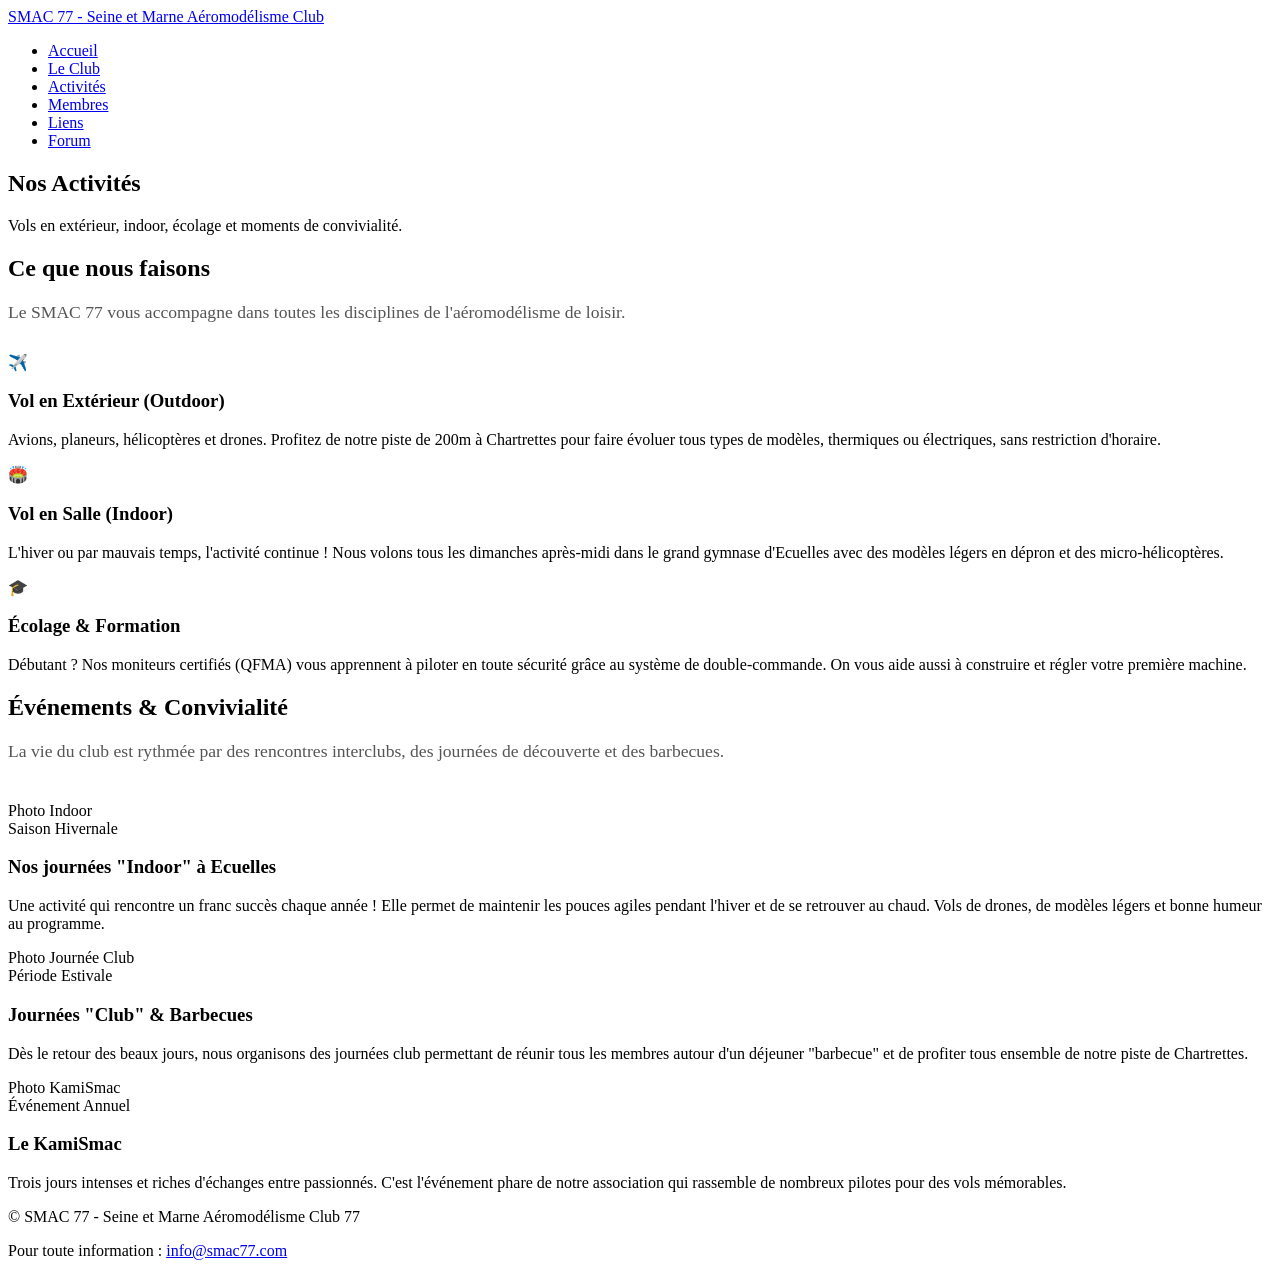
==== activites.html @ ec87b44b "Add files via upload" ====
<!DOCTYPE html>
<html lang="fr">
<head>
    <meta charset="UTF-8">
    <meta name="viewport" content="width=device-width, initial-scale=1.0">
    <meta name="description" content="Découvrez les activités du SMAC 77 : vol en extérieur, vol indoor, écolage, et nos événements marquants.">
    <title>Activités - SMAC 77</title>
    <!-- On charge le style global ET le style spécifique à cette page -->
    <link rel="stylesheet" href="css/style.css">
    <link rel="stylesheet" href="css/activites.css">
</head>
<body>

    <!-- EN-TÊTE -->
    <header>
        <div class="logo-container">
            <a href="index.html" class="logo-link"><span class="sr-only">SMAC 77 - Seine et Marne Aéromodélisme Club</span></a>
        </div>
        <nav class="navbar">
            <ul>
                <li><a href="index.html">Accueil</a></li>
                <li><a href="club.html">Le Club</a></li>
                <li><a href="activites.html" class="active">Activités</a></li>
                <li><a href="membres.html">Membres</a></li>
                <li><a href="liens.html">Liens</a></li>
                <li><a href="forum.html"/">Forum</a></li>
            </ul>
        </nav>
    </header>

    <!-- BANNIÈRE HÉROS -->
    <section class="hero activites-hero">
        <div class="hero-content">
            <h2>Nos Activités</h2>
            <p>Vols en extérieur, indoor, écolage et moments de convivialité.</p>
        </div>
    </section>

    <!-- CONTENU PRINCIPAL -->
    <main>
        
        <!-- SECTION : NOS PRATIQUES -->
        <section class="practices-section">
            <h2>Ce que nous faisons</h2>
            <p style="margin-bottom: 30px; font-size: 1.1rem; color: #555;">Le SMAC 77 vous accompagne dans toutes les disciplines de l'aéromodélisme de loisir.</p>
            
            <div class="practices-grid">
                <!-- Carte Pratique 1 -->
                <div class="practice-card">
                    <div class="practice-icon">✈️</div>
                    <h3>Vol en Extérieur (Outdoor)</h3>
                    <p>Avions, planeurs, hélicoptères et drones. Profitez de notre piste de 200m à Chartrettes pour faire évoluer tous types de modèles, thermiques ou électriques, sans restriction d'horaire.</p>
                </div>
                
                <!-- Carte Pratique 2 -->
                <div class="practice-card">
                    <div class="practice-icon">🏟️</div>
                    <h3>Vol en Salle (Indoor)</h3>
                    <p>L'hiver ou par mauvais temps, l'activité continue ! Nous volons tous les dimanches après-midi dans le grand gymnase d'Ecuelles avec des modèles légers en dépron et des micro-hélicoptères.</p>
                </div>
                
                <!-- Carte Pratique 3 -->
                <div class="practice-card">
                    <div class="practice-icon">🎓</div>
                    <h3>Écolage & Formation</h3>
                    <p>Débutant ? Nos moniteurs certifiés (QFMA) vous apprennent à piloter en toute sécurité grâce au système de double-commande. On vous aide aussi à construire et régler votre première machine.</p>
                </div>
            </div>
        </section>

        <!-- SECTION : RETOUR SUR NOS ÉVÉNEMENTS (Inspiré de ton ancien site) -->
        <section class="events-section">
            <h2>Événements & Convivialité</h2>
            <p style="margin-bottom: 40px; font-size: 1.1rem; color: #555;">La vie du club est rythmée par des rencontres interclubs, des journées de découverte et des barbecues.</p>

            <div class="events-timeline">
                
                <!-- Événement 1 -->
                <div class="event-item">
                    <div class="event-image placeholder-img">Photo Indoor</div>
                    <div class="event-details">
                        <span class="event-date">Saison Hivernale</span>
                        <h3>Nos journées "Indoor" à Ecuelles</h3>
                        <p>Une activité qui rencontre un franc succès chaque année ! Elle permet de maintenir les pouces agiles pendant l'hiver et de se retrouver au chaud. Vols de drones, de modèles légers et bonne humeur au programme.</p>
                    </div>
                </div>

                <!-- Événement 2 -->
                <div class="event-item">
                    <div class="event-image placeholder-img">Photo Journée Club</div>
                    <div class="event-details">
                        <span class="event-date">Période Estivale</span>
                        <h3>Journées "Club" & Barbecues</h3>
                        <p>Dès le retour des beaux jours, nous organisons des journées club permettant de réunir tous les membres autour d'un déjeuner "barbecue" et de profiter tous ensemble de notre piste de Chartrettes.</p>
                    </div>
                </div>

                <!-- Événement 3 -->
                <div class="event-item">
                    <div class="event-image placeholder-img">Photo KamiSmac</div>
                    <div class="event-details">
                        <span class="event-date">Événement Annuel</span>
                        <h3>Le KamiSmac</h3>
                        <p>Trois jours intenses et riches d'échanges entre passionnés. C'est l'événement phare de notre association qui rassemble de nombreux pilotes pour des vols mémorables.</p>
                    </div>
                </div>

            </div>
        </section>

    </main>

    <!-- PIED DE PAGE -->
    <footer>
        <p>&copy; SMAC 77 - Seine et Marne Aéromodélisme Club 77</p>
        <p>Pour toute information : <a href="mailto:info@smac77.com">info@smac77.com</a></p>
    </footer>

</body>
</html>
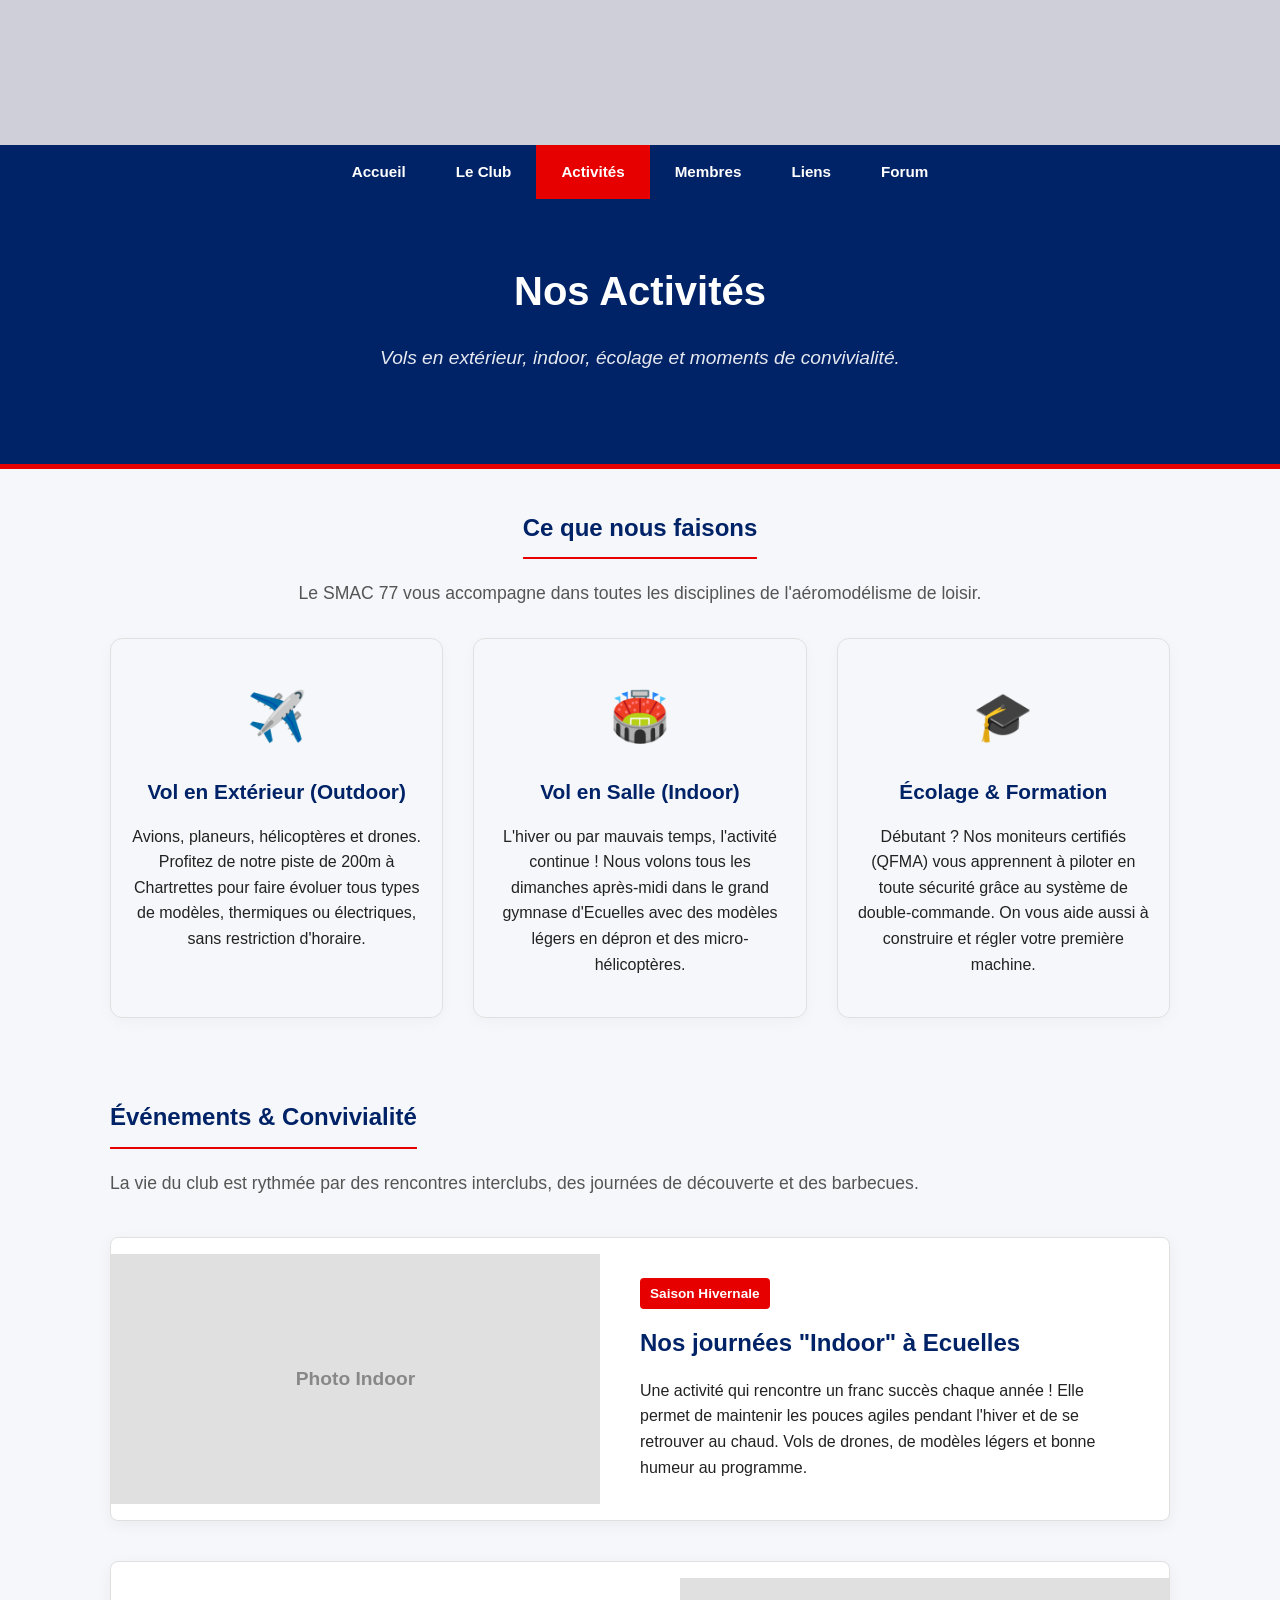
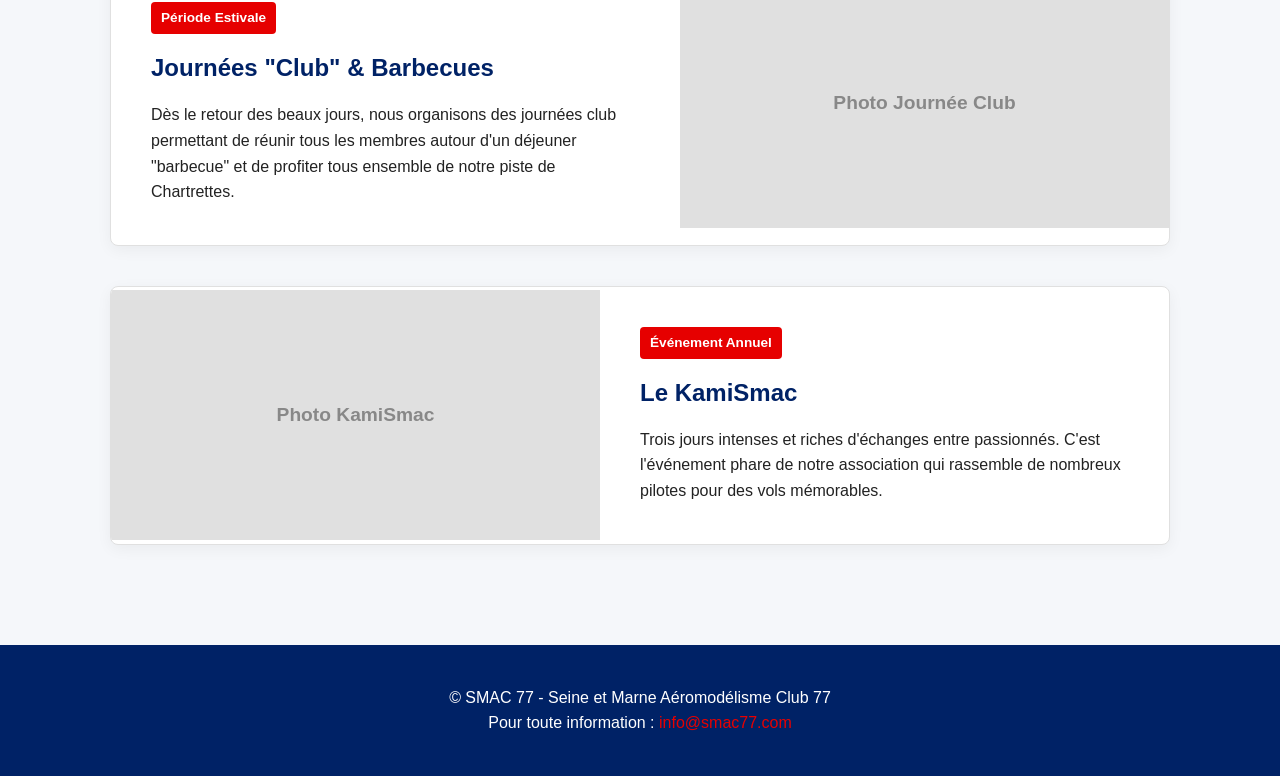
==== commit dbd81cf6: "Fix HTML formatting and update stylesheet paths" ====
--- a/activites.html
+++ b/activites.html
@@ -6,8 +6,8 @@
     <meta name="description" content="Découvrez les activités du SMAC 77 : vol en extérieur, vol indoor, écolage, et nos événements marquants.">
     <title>Activités - SMAC 77</title>
     <!-- On charge le style global ET le style spécifique à cette page -->
-    <link rel="stylesheet" href="css/style.css">
-    <link rel="stylesheet" href="css/activites.css">
+    <link rel="stylesheet" href="CSS/style.css">
+    <link rel="stylesheet" href="CSS/activites.css">
 </head>
 <body>
 
@@ -117,4 +117,4 @@
     </footer>
 
 </body>
-</html>+</html>
--- a/CSS/style.css
+++ b/CSS/style.css
@@ -0,0 +1,197 @@
+/* --- VARIABLES GLOBALES --- */
+:root {
+    --smac-rouge: #E60000; 
+    --smac-rouge-fonce: #CC0000;
+    --smac-bleu-fonce: #002266; 
+    --smac-noir: #222222; 
+    --smac-blanc: #FFFFFF;
+    --smac-fond: #F5F7FA; 
+    --smac-gris-bordure: #E0E0E0;
+    --smac-gris-clair: #f9f9f9;
+}
+
+/* --- RESET BASIQUE --- */
+* {
+    margin: 0;
+    padding: 0;
+    box-sizing: border-box;
+}
+
+body {
+    font-family: 'Segoe UI', Tahoma, Geneva, Verdana, sans-serif;
+    color: var(--smac-noir);
+    background-color: var(--smac-fond);
+    line-height: 1.6;
+}
+
+/* --- EN-TÊTE & LOGO --- */
+header {
+    background-color: #cfcfda;
+    box-shadow: 0 2px 5px rgba(0,0,0,0.1);
+}
+
+.logo-container {
+    background-image: url('../img/smac_title_2014.png');
+    background-size: contain; 
+    background-position: center; 
+    background-repeat: no-repeat;
+    height: 145px; 
+    width: 100%;
+    max-width: 800px; 
+    margin: 0 auto; 
+    position: relative;
+}
+
+.logo-link {
+    display: block;
+    width: 100%;
+    height: 100%;
+}
+
+.sr-only {
+    position: absolute;
+    width: 1px;
+    height: 1px;
+    padding: 0;
+    margin: -1px;
+    overflow: hidden;
+    clip: rect(0, 0, 0, 0);
+    white-space: nowrap;
+    border-width: 0;
+}
+
+/* --- NAVIGATION PRINCIPALE --- */
+.navbar {
+    background-color: var(--smac-bleu-fonce);
+}
+
+.navbar ul {
+    list-style-type: none;
+    display: flex;
+    justify-content: center;
+    flex-wrap: wrap;
+    max-width: 1200px;
+    margin: 0 auto;
+}
+
+.navbar a {
+    display: block;
+    padding: 15px 25px;
+    color: var(--smac-blanc);
+    text-decoration: none;
+    font-weight: 600;
+    font-size: 0.95rem;
+    transition: background-color 0.3s ease;
+}
+
+.navbar a:hover, .navbar a.active {
+    background-color: var(--smac-rouge);
+    color: var(--smac-blanc);
+}
+
+/* --- BANNIÈRE HÉROS (Commune) --- */
+.hero {
+    background-color: var(--smac-bleu-fonce);
+    color: var(--smac-blanc);
+    text-align: center;
+    padding: 80px 20px;
+    border-bottom: 5px solid var(--smac-rouge);
+}
+
+.hero h2 {
+    font-size: 2.5rem;
+    margin-bottom: 10px;
+    color: var(--smac-blanc);
+    border: none;
+}
+
+.hero p {
+    font-size: 1.2rem;
+    margin-bottom: 30px;
+    font-style: italic;
+    opacity: 0.9;
+}
+
+/* --- STRUCTURE PRINCIPALE --- */
+main {
+    max-width: 1100px;
+    margin: 0 auto;
+    padding: 40px 20px;
+}
+
+h2 {
+    color: var(--smac-bleu-fonce);
+    margin-bottom: 20px;
+    padding-bottom: 10px;
+    border-bottom: 2px solid var(--smac-rouge);
+    display: inline-block;
+}
+
+/* --- BOUTONS --- */
+.btn-primary, .btn-secondary {
+    display: inline-block;
+    padding: 12px 25px;
+    border-radius: 5px;
+    text-decoration: none;
+    font-weight: bold;
+    transition: 0.3s;
+}
+
+.btn-primary {
+    background-color: var(--smac-rouge);
+    color: var(--smac-blanc);
+}
+
+.btn-primary:hover {
+    background-color: var(--smac-rouge-fonce);
+}
+
+.btn-secondary {
+    background-color: var(--smac-bleu-fonce);
+    color: var(--smac-blanc);
+    margin-top: 15px;
+}
+
+.btn-secondary:hover {
+    background-color: var(--smac-noir);
+}
+
+/* --- BLOCS D'INFORMATIONS (Partagés) --- */
+.dashboard {
+    display: grid;
+    grid-template-columns: repeat(auto-fit, minmax(300px, 1fr));
+    gap: 30px;
+    margin-top: 20px;
+}
+
+.info-box {
+    background: var(--smac-blanc);
+    padding: 30px;
+    border-radius: 8px;
+    box-shadow: 0 4px 15px rgba(0,0,0,0.05);
+    border-top: 4px solid var(--smac-bleu-fonce);
+}
+
+.info-box h3 {
+    margin-bottom: 15px;
+    color: var(--smac-bleu-fonce);
+}
+
+.info-box ul {
+    margin-top: 15px; 
+    margin-left: 20px;
+    line-height: 1.8;
+}
+
+/* --- PIED DE PAGE --- */
+footer {
+    text-align: center;
+    padding: 40px 20px;
+    background-color: var(--smac-bleu-fonce);
+    color: var(--smac-blanc);
+}
+
+footer a {
+    color: var(--smac-rouge);
+    text-decoration: none;
+}
--- a/CSS/activites.css
+++ b/CSS/activites.css
@@ -0,0 +1,120 @@
+/* --- HÉROS SPÉCIFIQUE ACTIVITÉS --- */
+.activites-hero {
+    padding: 60px 20px;
+}
+
+/* --- SECTION NOS PRATIQUES --- */
+.practices-section {
+    margin-bottom: 80px;
+    text-align: center;
+}
+
+.practices-grid {
+    display: grid;
+    grid-template-columns: repeat(auto-fit, minmax(300px, 1fr));
+    gap: 30px;
+}
+
+.practice-card {
+    background-color: var(--smac-fond);
+    padding: 40px 20px;
+    border-radius: 12px;
+    box-shadow: 0 4px 15px rgba(0,0,0,0.03);
+    border: 1px solid var(--smac-gris-bordure);
+    transition: transform 0.3s ease, border-color 0.3s ease;
+}
+
+.practice-card:hover {
+    transform: translateY(-10px);
+    border-color: var(--smac-rouge);
+}
+
+.practice-icon {
+    font-size: 3rem;
+    margin-bottom: 20px;
+}
+
+.practice-card h3 {
+    color: var(--smac-bleu-fonce);
+    margin-bottom: 15px;
+    font-size: 1.3rem;
+}
+
+/* --- SECTION ÉVÉNEMENTS --- */
+.events-section {
+    margin-bottom: 60px;
+}
+
+.events-timeline {
+    display: flex;
+    flex-direction: column;
+    gap: 40px;
+}
+
+.event-item {
+    display: flex;
+    flex-direction: column;
+    background-color: var(--smac-blanc);
+    border-radius: 8px;
+    overflow: hidden;
+    box-shadow: 0 4px 15px rgba(0,0,0,0.05);
+    border: 1px solid var(--smac-gris-bordure);
+}
+
+/* À partir des tablettes, l'image et le texte se mettent côte à côte */
+@media (min-width: 768px) {
+    .event-item {
+        flex-direction: row;
+        align-items: center;
+    }
+    
+    /* Une fois sur deux, on inverse le sens image/texte pour casser la monotonie ! */
+    .event-item:nth-child(even) {
+        flex-direction: row-reverse;
+    }
+
+    .event-image {
+        flex: 1;
+        min-height: 250px;
+    }
+
+    .event-details {
+        flex: 1;
+        padding: 40px !important;
+    }
+}
+
+.event-image {
+    height: 250px;
+}
+
+.placeholder-img {
+    background-color: var(--smac-gris-bordure);
+    display: flex;
+    align-items: center;
+    justify-content: center;
+    color: #888;
+    font-weight: bold;
+    font-size: 1.2rem;
+}
+
+.event-details {
+    padding: 25px;
+}
+
+.event-date {
+    display: inline-block;
+    background-color: var(--smac-rouge);
+    color: var(--smac-blanc);
+    padding: 5px 10px;
+    border-radius: 4px;
+    font-size: 0.85rem;
+    font-weight: bold;
+    margin-bottom: 15px;
+}
+
+.event-details h3 {
+    color: var(--smac-bleu-fonce);
+    margin-bottom: 15px;
+    font-size: 1.5rem;
+}
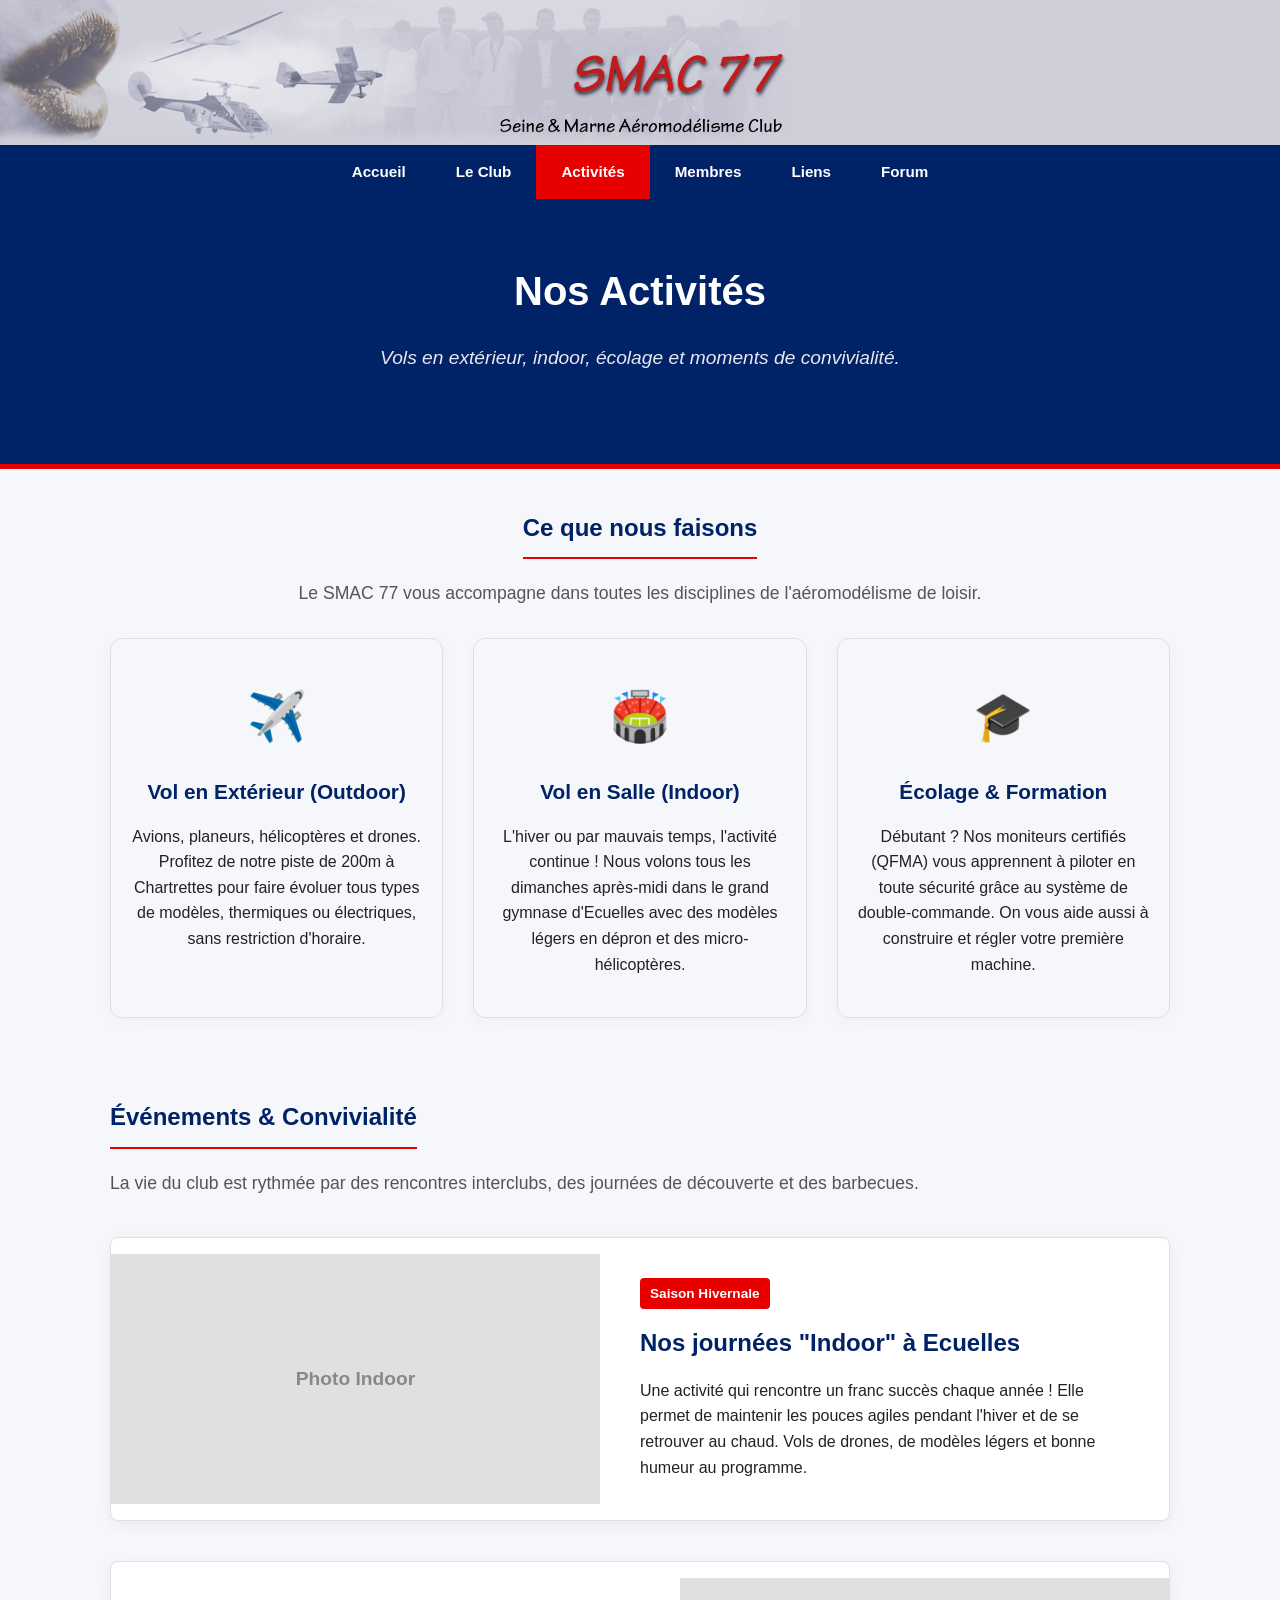
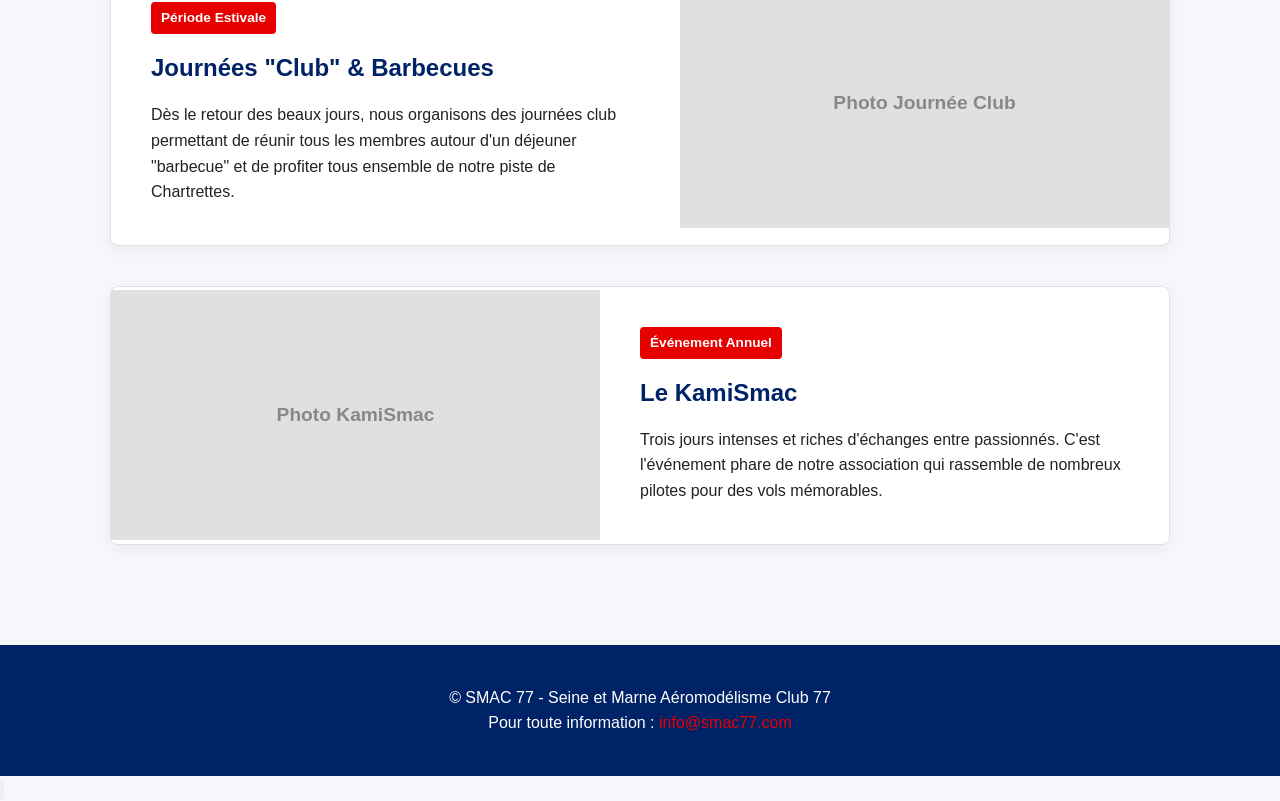
==== commit 4e371508: "ORGA JS + ADD BOUTON SCROLL" ====
--- a/activites.html
+++ b/activites.html
@@ -116,5 +116,15 @@
         <p>Pour toute information : <a href="mailto:info@smac77.com">info@smac77.com</a></p>
     </footer>
 
+    <!-- BOUTON RETOUR EN HAUT -->
+    <button id="backToTop" class="back-to-top" aria-label="Remonter en haut">
+        <svg viewBox="0 0 24 24" fill="none" stroke="currentColor" stroke-width="2" stroke-linecap="round" stroke-linejoin="round">
+            <polyline points="18 15 12 9 6 15"></polyline>
+        </svg>
+    </button>
+
+    <!-- SCRIPT GLOBAL (Menu collant & Bouton haut de page) -->
+    <script src="JS/main.js"></script>
+
 </body>
-</html>
+</html>
--- a/CSS/style.css
+++ b/CSS/style.css
@@ -31,14 +31,15 @@
 }
 
 .logo-container {
-    background-image: url('../img/smac_title_2014.png');
+    background-image: url('../IMG/smac_title_2014.png');
     background-size: contain; 
-    background-position: center; 
+    background-position: left center; 
     background-repeat: no-repeat;
     height: 145px; 
     width: 100%;
     max-width: 800px; 
-    margin: 0 auto; 
+    margin: 0;
+    padding-left: 20px; /* Petite marge pour ne pas que le logo touche totalement le bord de l'écran */ 
     position: relative;
 }
 
@@ -194,4 +195,17 @@
 footer a {
     color: var(--smac-rouge);
     text-decoration: none;
+}
+
+
+/* --- Ajustement de la hauteur exacte pour supprimer les bandes --- */
+@media (max-width: 768px) {
+    .logo-container {
+        width: 100%;
+        /* On calcule la hauteur proportionnellement à la largeur de l'écran (800 / 145) */
+        height: calc(100vw * 145 / 800); 
+        background-size: contain;
+        background-position: center;
+        background-repeat: no-repeat;
+    }
 }
